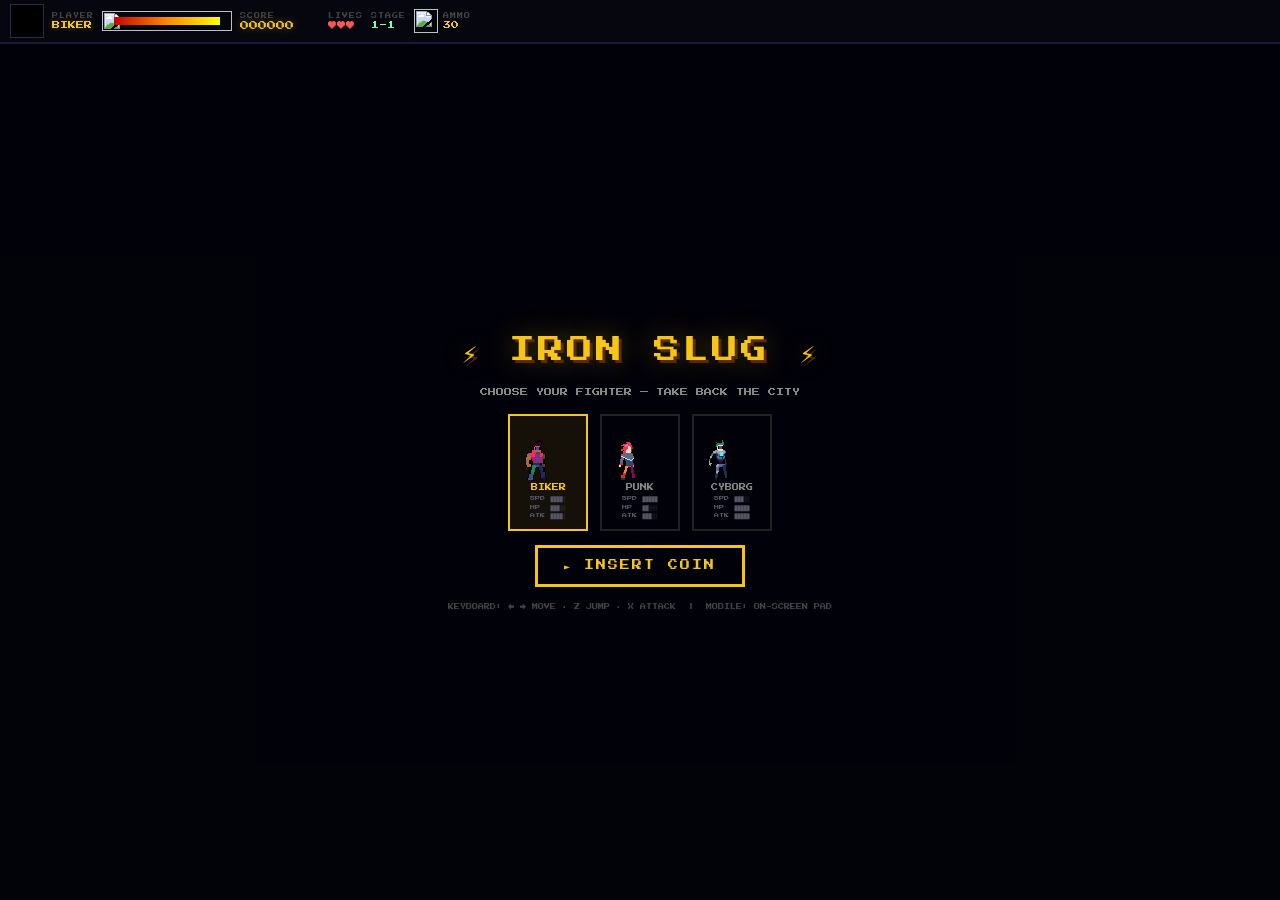
==== index.html @ 32eb3ff8 "adding game files." ====
<!DOCTYPE html>
<html lang="en">
<head>
<meta charset="UTF-8">
<meta name="viewport" content="width=device-width, initial-scale=1.0, maximum-scale=1.0, user-scalable=no, viewport-fit=cover">
<meta name="mobile-web-app-capable" content="yes">
<meta name="apple-mobile-web-app-capable" content="yes">
<meta name="apple-mobile-web-app-status-bar-style" content="black">
<meta name="theme-color" content="#050508">
<link rel="manifest" href="manifest.json">
<title>IRON SLUG — City Warfare</title>
<link rel="stylesheet" href="css/style.css">
</head>
<body>

<!-- Rotate-device notice (portrait mode on small screens) -->
<div id="rotate-notice">
  <div>📱 ➜ 🔄</div>
  <div>PLEASE ROTATE YOUR<br>DEVICE TO LANDSCAPE</div>
</div>

<div id="wrap">

  <!-- Loading screen -->
  <div id="loading">
    <div class="lt">⚡ IRON SLUG ⚡</div>
    <div id="load-bar-bg"><div id="load-bar"></div></div>
    <div id="load-pct">LOADING ASSETS… 0%</div>
  </div>

  <!-- HUD -->
  <div id="hud">
    <canvas id="portrait" width="34" height="34"></canvas>
    <div>
      <div class="hl">PLAYER</div>
      <div class="hv" id="char-nm">BIKER</div>
    </div>
    <div id="hp-outer">
      <img id="hp-bg-img" src="" alt="">
      <div id="hp-fill" style="width:106px"></div>
    </div>
    <div>
      <div class="hl">SCORE</div>
      <div id="score-el">000000</div>
    </div>
    <div>
      <div class="hl">LIVES</div>
      <div id="lives-el">♥♥♥</div>
    </div>
    <div>
      <div class="hl">STAGE</div>
      <div id="lvl-el">1-1</div>
    </div>
    <div id="ammo-wrap">
      <img id="gun-icon" src="" alt="">
      <div>
        <div class="hl">AMMO</div>
        <div id="ammo-el">30</div>
      </div>
    </div>
  </div>

  <!-- Game stage -->
  <div id="stage">
    <canvas id="gc" width="800" height="450"></canvas>

    <!-- Overlay: title / char-select / game-over -->
    <div id="ov" style="display:none">
      <div class="ov-title" style="color:#f5c518;text-shadow:3px 3px 0 #5a2a00,0 0 28px #f5c51866">⚡ IRON SLUG ⚡</div>
      <div class="ov-sub">CHOOSE YOUR FIGHTER — TAKE BACK THE CITY</div>
      <div id="cs-row">
        <div class="cs sel" data-char="biker">
          <canvas id="pr-biker" width="56" height="56"></canvas>
          <div class="cs-nm">BIKER</div>
          <div class="cs-stat">SPD ████░<br>HP &nbsp;███░░<br>ATK ████░</div>
        </div>
        <div class="cs" data-char="punk">
          <canvas id="pr-punk" width="56" height="56"></canvas>
          <div class="cs-nm">PUNK</div>
          <div class="cs-stat">SPD █████<br>HP &nbsp;██░░░<br>ATK ███░░</div>
        </div>
        <div class="cs" data-char="cyborg">
          <canvas id="pr-cyborg" width="56" height="56"></canvas>
          <div class="cs-nm">CYBORG</div>
          <div class="cs-stat">SPD ███░░<br>HP &nbsp;█████<br>ATK █████</div>
        </div>
      </div>
      <button class="ov-btn" id="start-btn" style="color:#f5c518">► INSERT COIN</button>
      <div class="ov-sub" style="font-size:6px;color:#444">KEYBOARD: ← → MOVE · Z JUMP · X ATTACK &nbsp;|&nbsp; MOBILE: ON-SCREEN PAD</div>
    </div>
  </div>

</div>

<!-- ── Scripts ─────────────────────────────────────────────────────────────── -->
<script src="js/loader.js"></script>
<script src="js/sprite.js"></script>
<script src="js/touch.js"></script>
<script src="js/game.js"></script>
<script>
'use strict';

let selectedCharGlobal = 'biker';

function fitCanvas() {
  const stage = document.getElementById('stage');
  const canvas = document.getElementById('gc');
  const ratio = 800 / 450;
  let w = stage.clientWidth, h = stage.clientHeight;
  if (w / h > ratio) { w = h * ratio; } else { h = w / ratio; }
  canvas.style.width  = w + 'px';
  canvas.style.height = h + 'px';
}
window.addEventListener('resize', fitCanvas);
window.addEventListener('orientationchange', () => setTimeout(fitCanvas, 200));

function initCharSelect() {
  document.querySelectorAll('.cs').forEach(card => {
    card.addEventListener('click', () => {
      document.querySelectorAll('.cs').forEach(c => c.classList.remove('sel'));
      card.classList.add('sel');
      selectedCharGlobal = card.dataset.char;
    });
  });
}

function drawCharPreviews() {
  const list = [['biker', 'pr-biker'], ['punk', 'pr-punk'], ['cyborg', 'pr-cyborg']];
  const t = Date.now();
  for (const [cid, canvasId] of list) {
    const c = document.getElementById(canvasId);
    if (!c) continue;
    const cx = c.getContext('2d');
    cx.imageSmoothingEnabled = false;
    cx.clearRect(0, 0, 56, 56);
    const im = window.IMG[cid + '_idle'];
    if (im && im.complete && im.naturalWidth) {
      const fr = Math.floor(t / 180) % 4;
      cx.drawImage(im, fr * 48, 0, 48, 48, 0, 0, 56, 56);
    }
  }
  requestAnimationFrame(drawCharPreviews);
}

document.getElementById('start-btn').addEventListener('click', () => {
  document.getElementById('ov').style.display = 'none';
  window.startGame(selectedCharGlobal);
});

initCharSelect();
fitCanvas();

window.loadAssets(
  (pct) => {
    document.getElementById('load-bar').style.width = pct + '%';
    document.getElementById('load-pct').textContent = 'LOADING ASSETS… ' + pct + '%';
  },
  () => {
    document.getElementById('loading').style.display = 'none';
    document.getElementById('ov').style.display = 'flex';
    drawCharPreviews();
    fitCanvas();
  }
);

// Register service worker for offline play (only works when served over http/https)
if ('serviceWorker' in navigator && (location.protocol === 'http:' || location.protocol === 'https:')) {
  window.addEventListener('load', () => {
    navigator.serviceWorker.register('sw.js').catch(() => {
      // Silently ignore — game still works fine without offline caching
    });
  });
}

</script>
</body>
</html>
---- css/style.css ----
@import url('https://fonts.googleapis.com/css2?family=Press+Start+2P&display=swap');

* { margin: 0; padding: 0; box-sizing: border-box; -webkit-tap-highlight-color: transparent; }

html, body {
  background: #050508;
  width: 100%; height: 100%;
  overflow: hidden;
  font-family: 'Press Start 2P', monospace;
  user-select: none;
  -webkit-user-select: none;
  touch-action: none;
  overscroll-behavior: none;
}

#wrap {
  position: fixed;
  inset: 0;
  display: flex;
  flex-direction: column;
  background: #000;
}

/* ── HUD bar ─────────────────────────────────────────────────────────────── */
#hud {
  background: #06060f;
  padding: 4px 10px;
  display: flex;
  align-items: center;
  gap: 8px;
  border-bottom: 2px solid #1a1a3a;
  flex-wrap: wrap;
  min-height: 44px;
  flex-shrink: 0;
}
.hl { font-size: 6px; color: #444; letter-spacing: 1px; margin-bottom: 2px; }
.hv { font-size: 8px; color: #f5c518; text-shadow: 0 0 6px #f5c51855; }

#portrait {
  width: 34px; height: 34px;
  image-rendering: pixelated;
  border: 1px solid #2a2a4a;
  background: #000;
  flex-shrink: 0;
}

#hp-outer { position: relative; width: 130px; height: 20px; image-rendering: pixelated; flex-shrink: 0; }
#hp-bg-img { position: absolute; top: 0; left: 0; width: 130px; height: 20px; image-rendering: pixelated; }
#hp-fill {
  position: absolute; top: 6px; left: 12px;
  height: 8px; max-width: 106px;
  background: linear-gradient(to right, #c00, #f80, #ff0);
  transition: width .1s;
}

#score-el { font-size: 9px; color: #f5c518; text-shadow: 0 0 8px #f5c51866; min-width: 80px; }
#lives-el { color: #f55; font-size: 9px; }
#lvl-el   { color: #80ffaa; font-size: 8px; }

#ammo-wrap { display: flex; align-items: center; gap: 5px; }
#gun-icon  { width: 24px; height: 24px; image-rendering: pixelated; }
#ammo-el   { font-size: 8px; color: #f5c518; }

/* ── Game canvas area ────────────────────────────────────────────────────── */
#stage {
  position: relative;
  flex: 1;
  min-height: 0;
  display: flex;
  align-items: center;
  justify-content: center;
  background: #000;
}
canvas#gc {
  display: block;
  width: 100%;
  height: 100%;
  image-rendering: pixelated;
  object-fit: contain;
}

/* ── Overlay (start / game-over / char select) ──────────────────────────── */
#ov {
  position: absolute;
  inset: 0;
  display: flex;
  flex-direction: column;
  align-items: center;
  justify-content: center;
  background: rgba(2, 2, 10, 0.93);
  z-index: 30;
  gap: 14px;
  padding: 16px;
  text-align: center;
}
.ov-title { font-size: clamp(18px, 5vw, 26px); letter-spacing: 3px; line-height: 1.5; }
.ov-sub   { font-size: 8px; color: #888; line-height: 2.1; }
.ov-btn {
  background: transparent;
  border: 3px solid currentColor;
  font-family: 'Press Start 2P', monospace;
  font-size: 10px;
  padding: 12px 26px;
  cursor: pointer;
  letter-spacing: 2px;
  transition: all .15s;
}
.ov-btn:active { opacity: 0.7; box-shadow: 0 0 18px currentColor; }

#cs-row { display: flex; gap: 12px; flex-wrap: wrap; justify-content: center; }
.cs {
  display: flex; flex-direction: column; align-items: center; gap: 4px;
  cursor: pointer; padding: 8px 10px; border: 2px solid #222;
  transition: all .18s;
}
.cs.sel, .cs:active { border-color: #f5c518; background: rgba(245,197,24,.08); }
.cs canvas { image-rendering: pixelated; }
.cs-nm { font-size: 7px; color: #888; }
.cs.sel .cs-nm { color: #f5c518; }
.cs-stat { font-size: 5px; color: #556; line-height: 1.7; }

/* ── Loading screen ──────────────────────────────────────────────────────── */
#loading {
  position: absolute; inset: 0; z-index: 50;
  background: #050508;
  display: flex; flex-direction: column; align-items: center; justify-content: center;
  gap: 16px;
}
#loading .lt { font-size: 16px; color: #f5c518; letter-spacing: 2px; text-shadow: 0 0 16px #f5c51866; }
#load-bar-bg { width: 70%; max-width: 320px; height: 14px; border: 2px solid #f5c518; background: #111; }
#load-bar { height: 100%; width: 0%; background: linear-gradient(to right,#f5c518,#ff8000); transition: width .15s; }
#load-pct { font-size: 8px; color: #888; }

/* ── Orientation notice (portrait warning) ──────────────────────────────── */
#rotate-notice {
  position: fixed; inset: 0; z-index: 100;
  background: #000; color: #f5c518;
  display: none; flex-direction: column; align-items: center; justify-content: center;
  gap: 14px; text-align: center; padding: 20px; font-size: 10px; line-height: 2;
}
@media (orientation: portrait) and (max-width: 900px) {
  #rotate-notice { display: flex; }
  #wrap { display: none; }
}
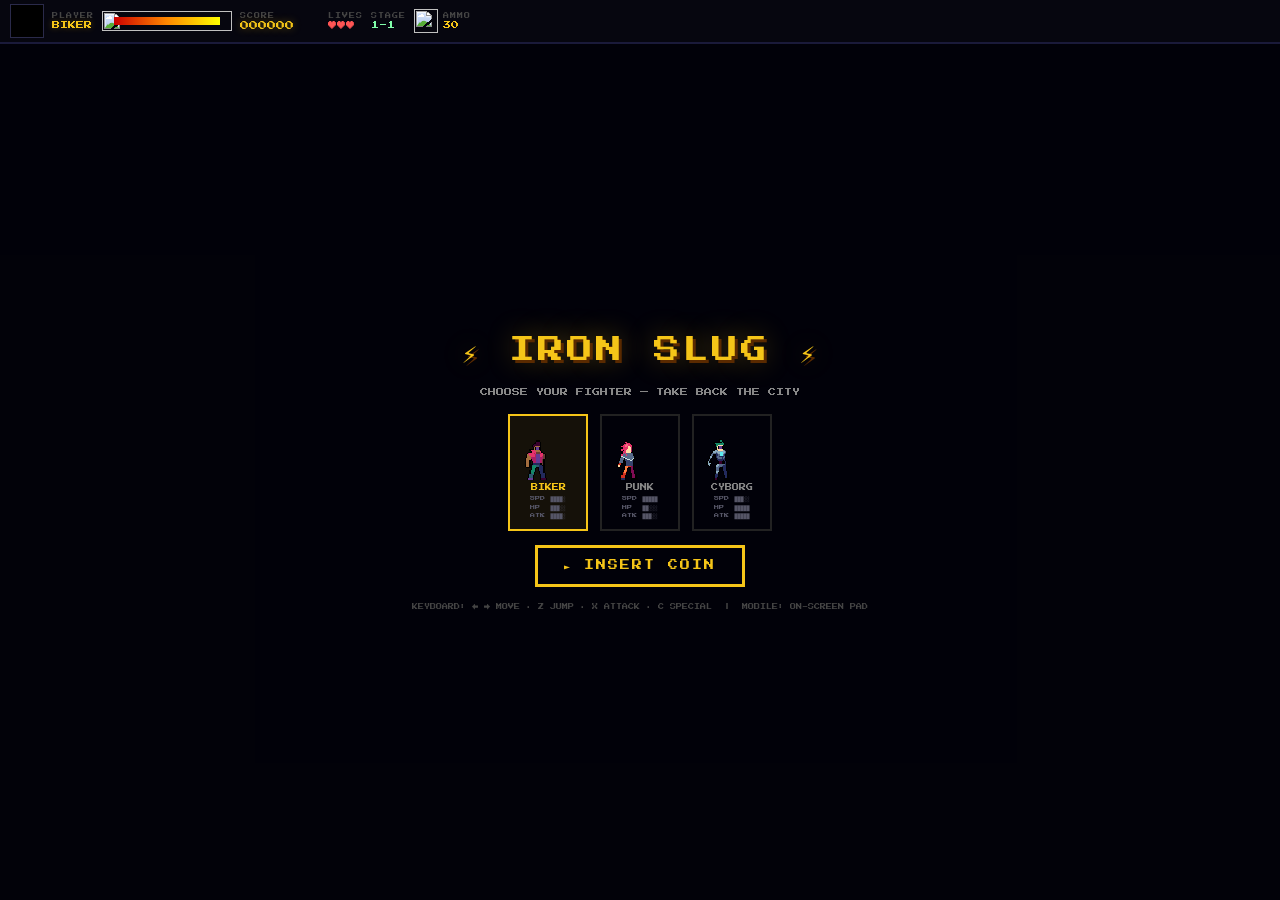
==== commit 2d9487a2: "update" ====
--- a/index.html
+++ b/index.html
@@ -86,7 +86,7 @@
         </div>
       </div>
       <button class="ov-btn" id="start-btn" style="color:#f5c518">► INSERT COIN</button>
-      <div class="ov-sub" style="font-size:6px;color:#444">KEYBOARD: ← → MOVE · Z JUMP · X ATTACK &nbsp;|&nbsp; MOBILE: ON-SCREEN PAD</div>
+      <div class="ov-sub" style="font-size:6px;color:#444">KEYBOARD: ← → MOVE · Z JUMP · X ATTACK · C SPECIAL &nbsp;|&nbsp; MOBILE: ON-SCREEN PAD</div>
     </div>
   </div>
 
